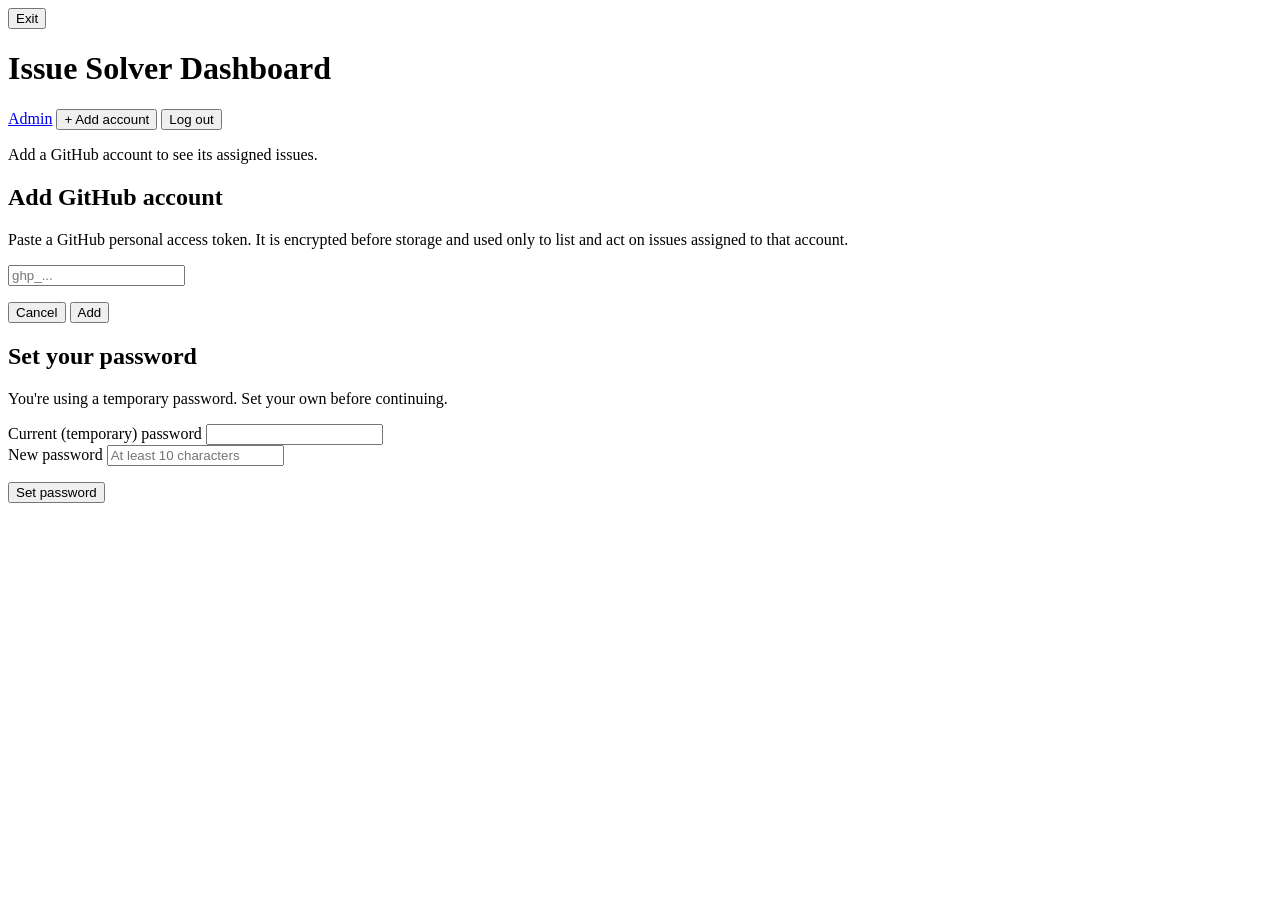
==== app/static/dashboard/index.html @ 919d4258 "feat: replace shared dashboard login with per-user accounts and admin control - Add PortalUser (user" ====
<!doctype html>
<html lang="en">
<head>
<meta charset="utf-8">
<meta name="viewport" content="width=device-width, initial-scale=1">
<title>Issue Solver Dashboard</title>
<link rel="stylesheet" href="/dashboard/assets/style.css">
</head>
<body>
<div id="impersonation-banner" class="banner hidden">
  <span id="impersonation-text"></span>
  <button id="exit-view-as-btn" class="btn">Exit</button>
</div>

<header class="topbar">
  <h1>Issue Solver Dashboard</h1>
  <div class="inline">
    <a id="admin-link" href="/dashboard/admin" class="btn hidden">Admin</a>
    <button id="add-account-btn" class="btn btn-primary">+ Add account</button>
    <button id="logout-btn" class="btn">Log out</button>
  </div>
</header>

<nav id="tabs" class="tabs"></nav>

<main id="panel" class="panel">
  <p class="empty">Add a GitHub account to see its assigned issues.</p>
</main>

<div id="add-account-modal" class="modal hidden">
  <div class="modal-card">
    <h2>Add GitHub account</h2>
    <p class="hint">Paste a GitHub personal access token. It is encrypted before storage and
    used only to list and act on issues assigned to that account.</p>
    <input id="add-account-token" type="password" placeholder="ghp_..." autocomplete="off">
    <p id="add-account-error" class="error hidden"></p>
    <div class="modal-actions">
      <button id="add-account-cancel" class="btn">Cancel</button>
      <button id="add-account-submit" class="btn btn-primary">Add</button>
    </div>
  </div>
</div>

<div id="change-password-modal" class="modal hidden">
  <div class="modal-card">
    <h2>Set your password</h2>
    <p class="hint">You're using a temporary password. Set your own before continuing.</p>
    <div class="form-row">
      <label>Current (temporary) password</label>
      <input id="current-password" type="password" autocomplete="current-password">
    </div>
    <div class="form-row">
      <label>New password</label>
      <input id="new-password-value" type="password" autocomplete="new-password" placeholder="At least 10 characters">
    </div>
    <p id="change-password-error" class="error hidden"></p>
    <div class="modal-actions">
      <button id="change-password-submit" class="btn btn-primary">Set password</button>
    </div>
  </div>
</div>

<script src="/dashboard/assets/app.js"></script>
</body>
</html>
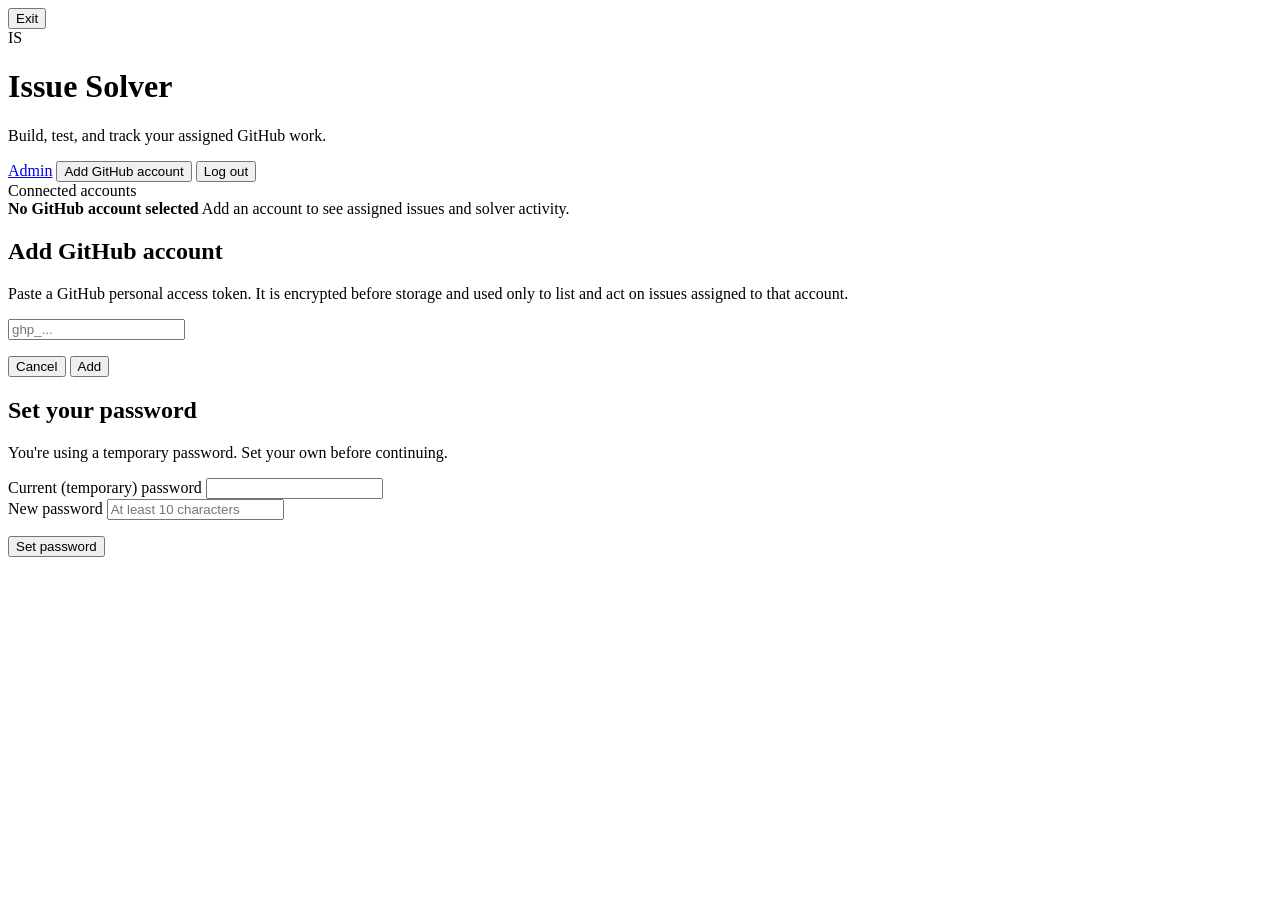
==== commit c6599e1b: "feat: redesign dashboard and sync solver status" ====
--- a/app/static/dashboard/index.html
+++ b/app/static/dashboard/index.html
@@ -13,18 +13,30 @@
 </div>
 
 <header class="topbar">
-  <h1>Issue Solver Dashboard</h1>
-  <div class="inline">
+  <div class="brand">
+    <span class="brand-mark">IS</span>
+    <div>
+      <h1>Issue Solver</h1>
+      <p>Build, test, and track your assigned GitHub work.</p>
+    </div>
+  </div>
+  <div class="topbar-actions">
     <a id="admin-link" href="/dashboard/admin" class="btn hidden">Admin</a>
-    <button id="add-account-btn" class="btn btn-primary">+ Add account</button>
+    <button id="add-account-btn" class="btn btn-primary">Add GitHub account</button>
     <button id="logout-btn" class="btn">Log out</button>
   </div>
 </header>
 
-<nav id="tabs" class="tabs"></nav>
+<section class="account-bar">
+  <span class="account-bar-label">Connected accounts</span>
+  <nav id="tabs" class="tabs"></nav>
+</section>
 
 <main id="panel" class="panel">
-  <p class="empty">Add a GitHub account to see its assigned issues.</p>
+  <div class="empty-state">
+    <strong>No GitHub account selected</strong>
+    <span>Add an account to see assigned issues and solver activity.</span>
+  </div>
 </main>
 
 <div id="add-account-modal" class="modal hidden">
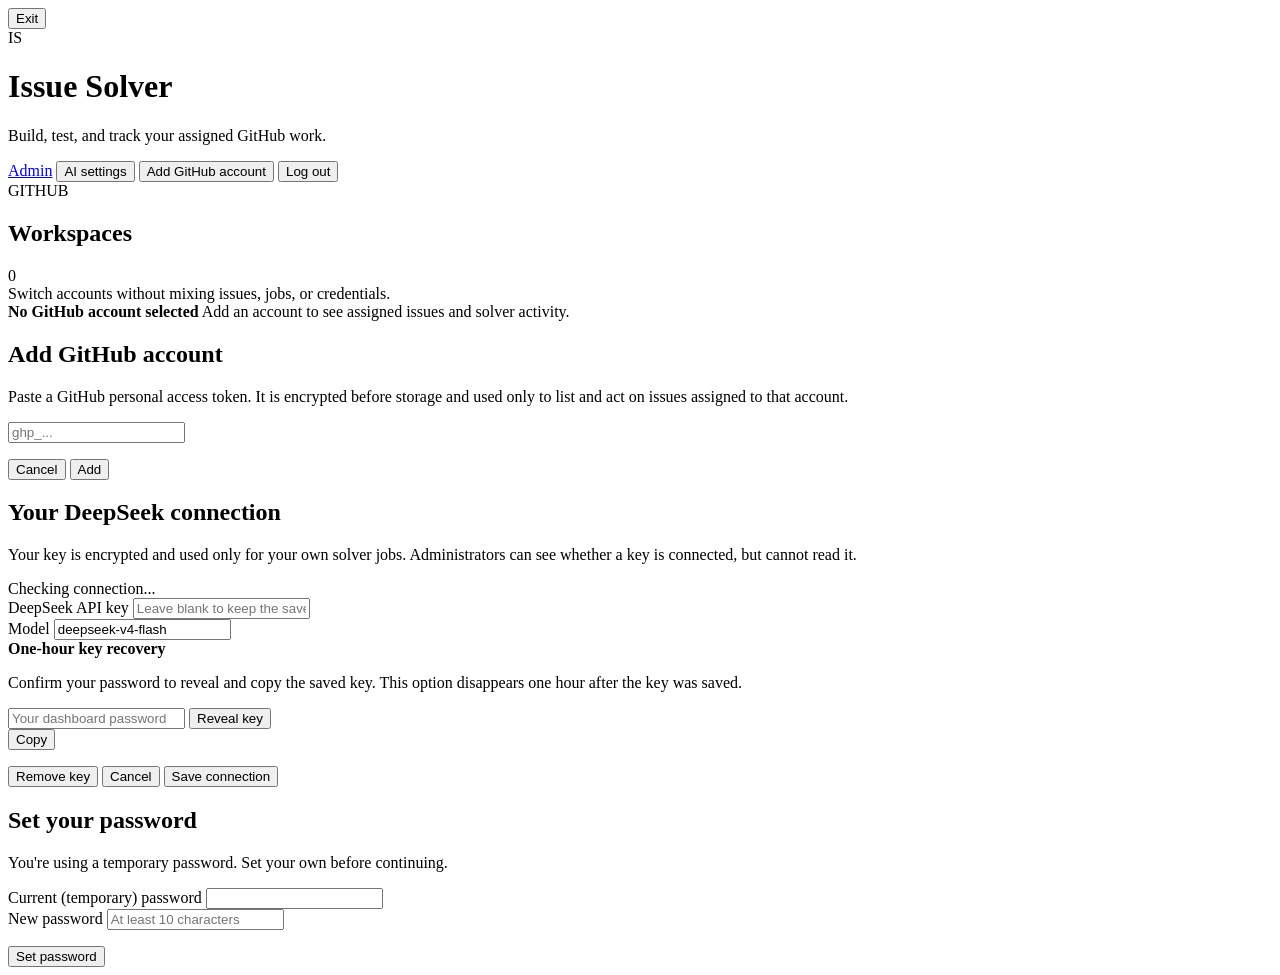
==== commit 1548cbf1: "feat: isolate user AI keys and improve account navigation" ====
--- a/app/static/dashboard/index.html
+++ b/app/static/dashboard/index.html
@@ -22,22 +22,32 @@
   </div>
   <div class="topbar-actions">
     <a id="admin-link" href="/dashboard/admin" class="btn hidden">Admin</a>
+    <button id="ai-settings-btn" class="btn">AI settings</button>
     <button id="add-account-btn" class="btn btn-primary">Add GitHub account</button>
     <button id="logout-btn" class="btn">Log out</button>
   </div>
 </header>
 
-<section class="account-bar">
-  <span class="account-bar-label">Connected accounts</span>
-  <nav id="tabs" class="tabs"></nav>
-</section>
+<div class="dashboard-shell">
+  <aside class="account-sidebar">
+    <div class="account-sidebar-heading">
+      <div>
+        <span class="eyebrow">GITHUB</span>
+        <h2>Workspaces</h2>
+      </div>
+      <span id="account-count" class="count-label">0</span>
+    </div>
+    <nav id="tabs" class="account-list"></nav>
+    <div class="account-sidebar-note">Switch accounts without mixing issues, jobs, or credentials.</div>
+  </aside>
 
-<main id="panel" class="panel">
-  <div class="empty-state">
-    <strong>No GitHub account selected</strong>
-    <span>Add an account to see assigned issues and solver activity.</span>
-  </div>
-</main>
+  <main id="panel" class="panel">
+    <div class="empty-state">
+      <strong>No GitHub account selected</strong>
+      <span>Add an account to see assigned issues and solver activity.</span>
+    </div>
+  </main>
+</div>
 
 <div id="add-account-modal" class="modal hidden">
   <div class="modal-card">
@@ -49,6 +59,44 @@
     <div class="modal-actions">
       <button id="add-account-cancel" class="btn">Cancel</button>
       <button id="add-account-submit" class="btn btn-primary">Add</button>
+    </div>
+  </div>
+</div>
+
+<div id="ai-settings-modal" class="modal hidden">
+  <div class="modal-card">
+    <h2>Your DeepSeek connection</h2>
+    <p class="hint">Your key is encrypted and used only for your own solver jobs. Administrators can see whether a key is connected, but cannot read it.</p>
+    <div id="deepseek-status" class="connection-status">Checking connection...</div>
+    <div class="form-row">
+      <label>DeepSeek API key</label>
+      <input id="deepseek-api-key" type="password" placeholder="Leave blank to keep the saved key" autocomplete="off">
+    </div>
+    <div class="form-row">
+      <label>Model</label>
+      <input id="deepseek-model" type="text" value="deepseek-v4-flash" maxlength="80" autocomplete="off">
+    </div>
+    <section id="deepseek-recovery" class="key-recovery hidden">
+      <div class="key-recovery-heading">
+        <strong>One-hour key recovery</strong>
+        <span id="deepseek-recovery-time"></span>
+      </div>
+      <p class="hint">Confirm your password to reveal and copy the saved key. This option disappears one hour after the key was saved.</p>
+      <div id="deepseek-reveal-auth" class="reveal-auth">
+        <input id="deepseek-reveal-password" type="password" placeholder="Your dashboard password" autocomplete="current-password">
+        <button id="deepseek-reveal-btn" class="btn" type="button">Reveal key</button>
+      </div>
+      <div id="deepseek-secret" class="secret-preview hidden">
+        <code id="deepseek-secret-value"></code>
+        <button id="deepseek-copy-btn" class="btn" type="button">Copy</button>
+      </div>
+    </section>
+    <p id="deepseek-error" class="error hidden"></p>
+    <div class="modal-actions split-actions">
+      <button id="deepseek-remove" class="btn btn-danger hidden">Remove key</button>
+      <span class="action-spacer"></span>
+      <button id="deepseek-cancel" class="btn">Cancel</button>
+      <button id="deepseek-save" class="btn btn-primary">Save connection</button>
     </div>
   </div>
 </div>
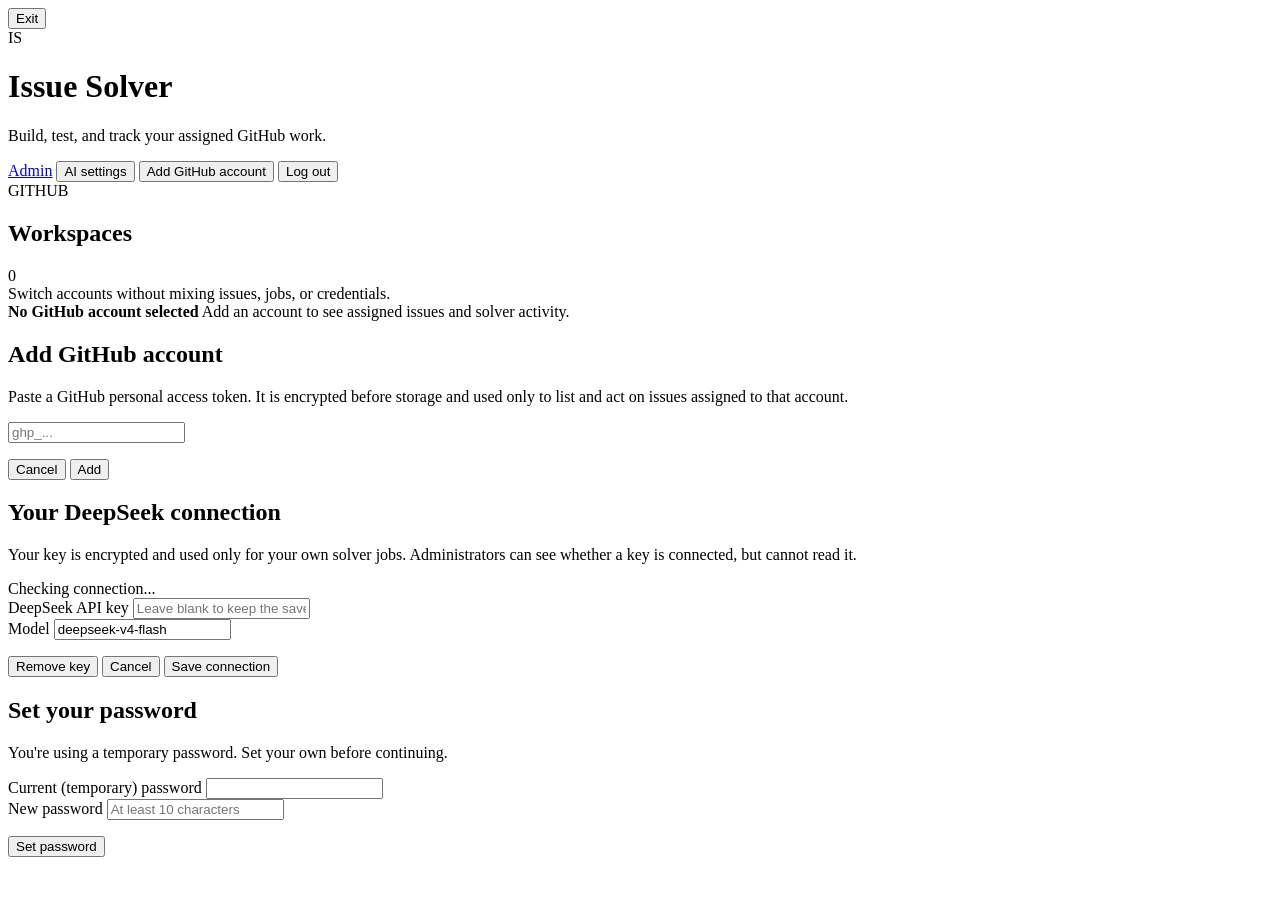
==== commit 3cf09b3f: "fix: remove API key recovery display" ====
--- a/app/static/dashboard/index.html
+++ b/app/static/dashboard/index.html
@@ -76,21 +76,6 @@
       <label>Model</label>
       <input id="deepseek-model" type="text" value="deepseek-v4-flash" maxlength="80" autocomplete="off">
     </div>
-    <section id="deepseek-recovery" class="key-recovery hidden">
-      <div class="key-recovery-heading">
-        <strong>One-hour key recovery</strong>
-        <span id="deepseek-recovery-time"></span>
-      </div>
-      <p class="hint">Confirm your password to reveal and copy the saved key. This option disappears one hour after the key was saved.</p>
-      <div id="deepseek-reveal-auth" class="reveal-auth">
-        <input id="deepseek-reveal-password" type="password" placeholder="Your dashboard password" autocomplete="current-password">
-        <button id="deepseek-reveal-btn" class="btn" type="button">Reveal key</button>
-      </div>
-      <div id="deepseek-secret" class="secret-preview hidden">
-        <code id="deepseek-secret-value"></code>
-        <button id="deepseek-copy-btn" class="btn" type="button">Copy</button>
-      </div>
-    </section>
     <p id="deepseek-error" class="error hidden"></p>
     <div class="modal-actions split-actions">
       <button id="deepseek-remove" class="btn btn-danger hidden">Remove key</button>
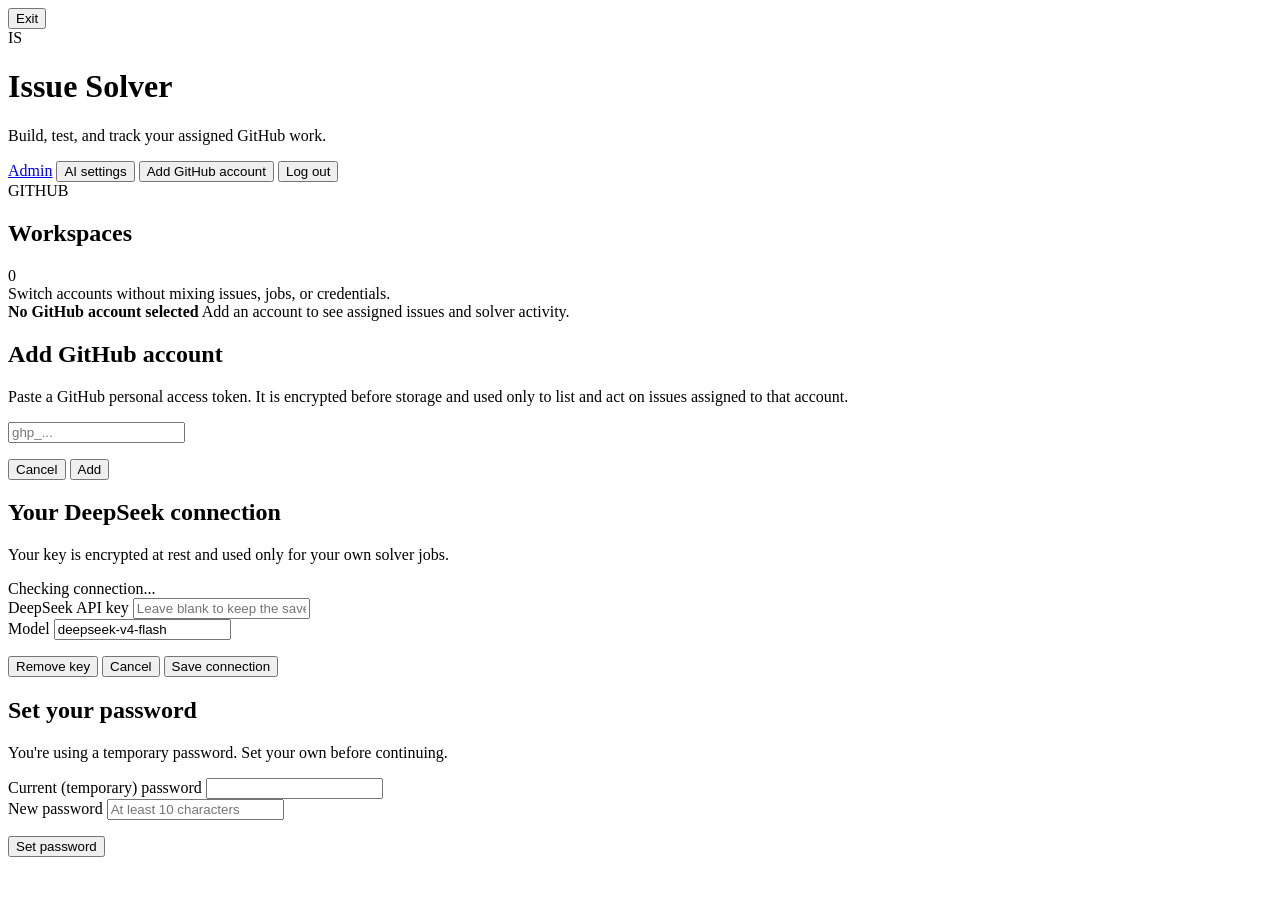
==== commit 414f647e: "fix: drop the stale claim that admins cannot read a user's DeepSeek key The AI settings modal told u" ====
--- a/app/static/dashboard/index.html
+++ b/app/static/dashboard/index.html
@@ -66,7 +66,7 @@
 <div id="ai-settings-modal" class="modal hidden">
   <div class="modal-card">
     <h2>Your DeepSeek connection</h2>
-    <p class="hint">Your key is encrypted and used only for your own solver jobs. Administrators can see whether a key is connected, but cannot read it.</p>
+    <p class="hint">Your key is encrypted at rest and used only for your own solver jobs.</p>
     <div id="deepseek-status" class="connection-status">Checking connection...</div>
     <div class="form-row">
       <label>DeepSeek API key</label>
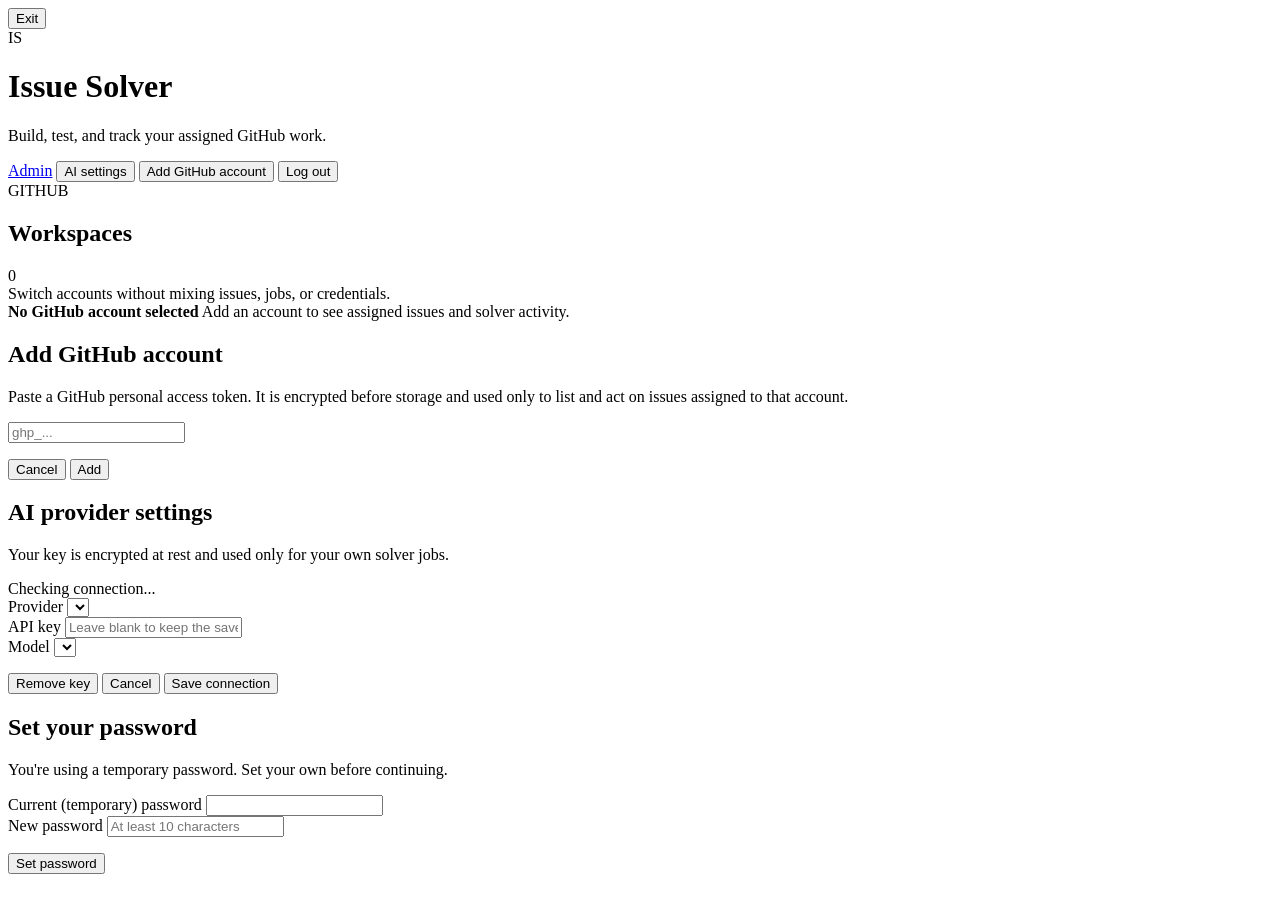
==== commit fcf81180: "Add OpenAI and Gemini connectors with a provider model selector. Generalize the coding agent to supp" ====
--- a/app/static/dashboard/index.html
+++ b/app/static/dashboard/index.html
@@ -4,6 +4,9 @@
 <meta charset="utf-8">
 <meta name="viewport" content="width=device-width, initial-scale=1">
 <title>Issue Solver Dashboard</title>
+<link rel="preconnect" href="https://fonts.googleapis.com">
+<link rel="preconnect" href="https://fonts.gstatic.com" crossorigin>
+<link href="https://fonts.googleapis.com/css2?family=DM+Sans:wght@400;500;600;700&amp;family=IBM+Plex+Mono:wght@500;600&amp;display=swap" rel="stylesheet">
 <link rel="stylesheet" href="/dashboard/assets/style.css">
 </head>
 <body>
@@ -65,23 +68,27 @@
 
 <div id="ai-settings-modal" class="modal hidden">
   <div class="modal-card">
-    <h2>Your DeepSeek connection</h2>
+    <h2>AI provider settings</h2>
     <p class="hint">Your key is encrypted at rest and used only for your own solver jobs.</p>
-    <div id="deepseek-status" class="connection-status">Checking connection...</div>
+    <div id="ai-status" class="connection-status">Checking connection...</div>
     <div class="form-row">
-      <label>DeepSeek API key</label>
-      <input id="deepseek-api-key" type="password" placeholder="Leave blank to keep the saved key" autocomplete="off">
+      <label>Provider</label>
+      <select id="ai-provider"></select>
+    </div>
+    <div class="form-row">
+      <label>API key</label>
+      <input id="ai-api-key" type="password" placeholder="Leave blank to keep the saved key" autocomplete="off">
     </div>
     <div class="form-row">
       <label>Model</label>
-      <input id="deepseek-model" type="text" value="deepseek-v4-flash" maxlength="80" autocomplete="off">
+      <select id="ai-model"></select>
     </div>
-    <p id="deepseek-error" class="error hidden"></p>
+    <p id="ai-error" class="error hidden"></p>
     <div class="modal-actions split-actions">
-      <button id="deepseek-remove" class="btn btn-danger hidden">Remove key</button>
+      <button id="ai-remove" class="btn btn-danger hidden">Remove key</button>
       <span class="action-spacer"></span>
-      <button id="deepseek-cancel" class="btn">Cancel</button>
-      <button id="deepseek-save" class="btn btn-primary">Save connection</button>
+      <button id="ai-cancel" class="btn">Cancel</button>
+      <button id="ai-save" class="btn btn-primary">Save connection</button>
     </div>
   </div>
 </div>
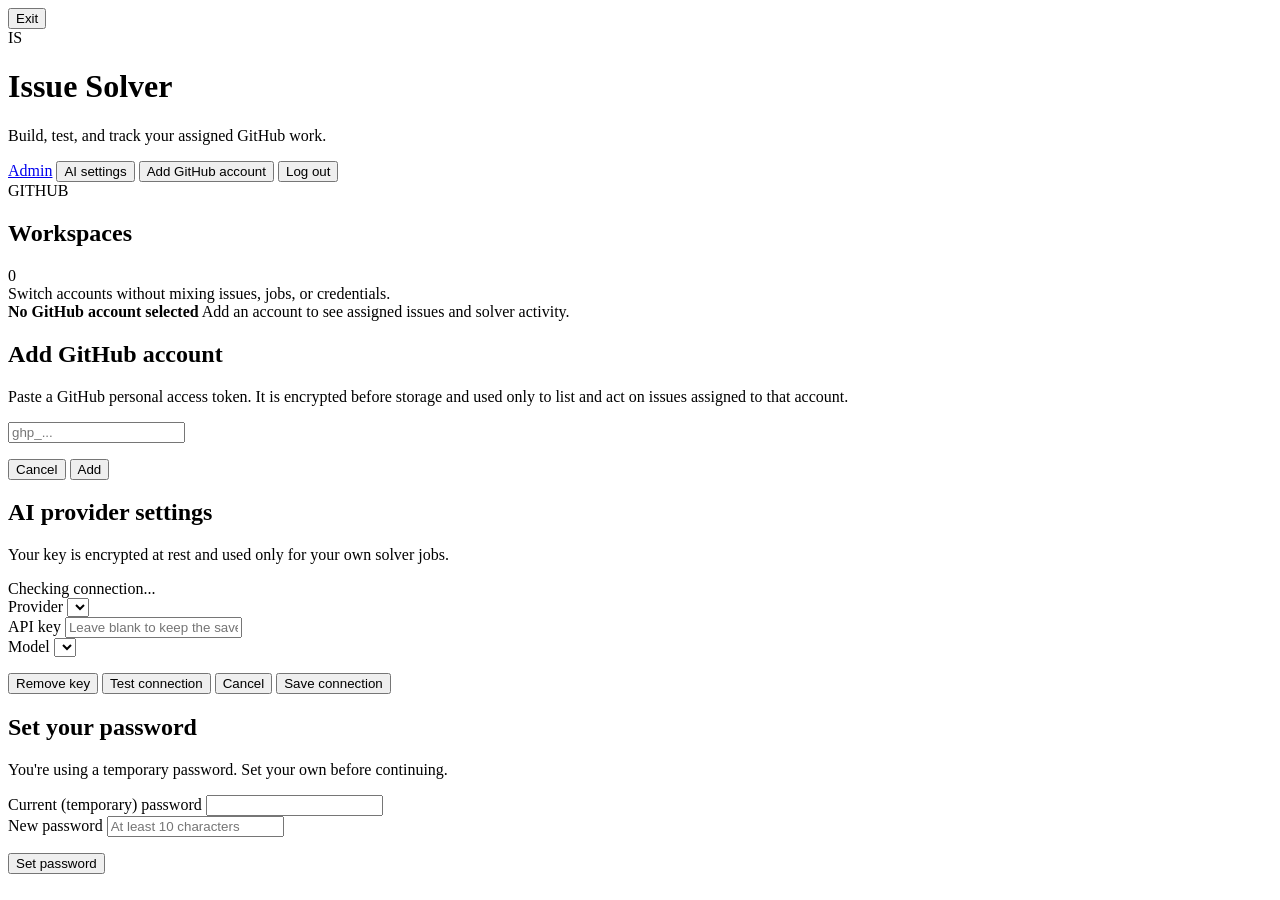
==== commit 9aec0b35: "feat: add Gemini connection testing" ====
--- a/app/static/dashboard/index.html
+++ b/app/static/dashboard/index.html
@@ -87,6 +87,7 @@
     <div class="modal-actions split-actions">
       <button id="ai-remove" class="btn btn-danger hidden">Remove key</button>
       <span class="action-spacer"></span>
+      <button id="ai-test" class="btn">Test connection</button>
       <button id="ai-cancel" class="btn">Cancel</button>
       <button id="ai-save" class="btn btn-primary">Save connection</button>
     </div>
